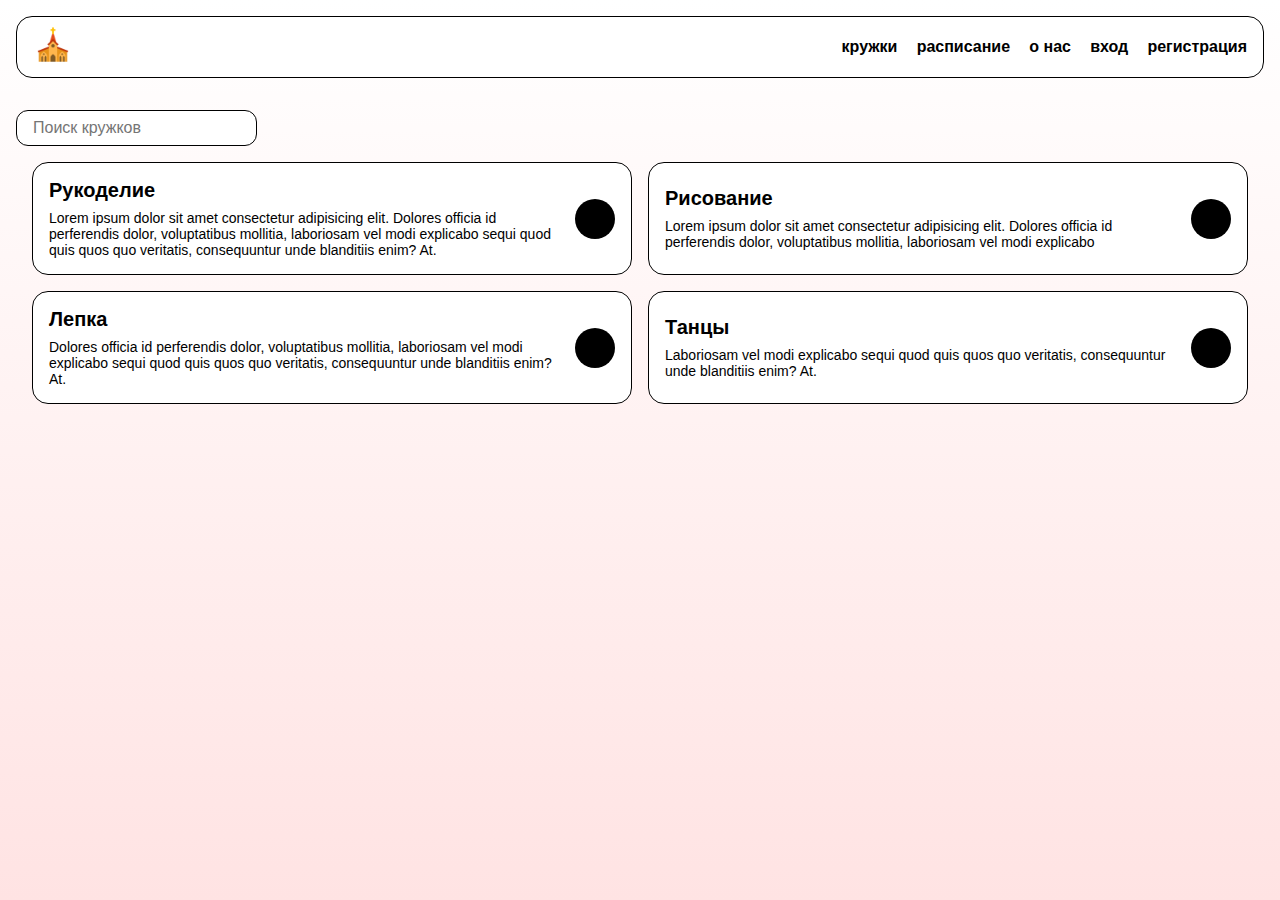
==== server/activities/templates/activities.html @ 14ea6c0c "feat: add page" ====
<!doctype html>
<html lang="ru">
  <head>
    <meta charset="UTF-8" />
    <meta name="viewport" content="width=device-width, initial-scale=1.0" />
    <link rel="stylesheet" href="activities.css" />
    <link
      rel="stylesheet"
      href="https://fonts.googleapis.com/css2?family=Material+Symbols+Outlined:opsz,wght,FILL,GRAD@20..48,100..700,0..1,-50..200"
    />
    <title>Кружки</title>
  </head>
  <body>
    <header>
      <a href="/">
        <img src="./church1.png" alt="church" class="logo_img" width="40" height="40" />
      </a>
      <nav>
        <ul>
          <li><a href="#">кружки</a></li>
          <li><a href="#">расписание</a></li>
          <li><a href="#">о нас</a></li>
          <li><a href="#">вход</a></li>
          <li><a href="#">регистрация</a></li>
        </ul>
      </nav>
    </header>

    <section class="filter">
      <input class="search-input" type="text" placeholder="Поиск кружков" />
    </section>

    <section class="activities-list">
      <div class="activity-item">
        <div class="activity-info">
          <h3>Рукоделие</h3>
          <p>
            Lorem ipsum dolor sit amet consectetur adipisicing elit. Dolores officia id perferendis
            dolor, voluptatibus mollitia, laboriosam vel modi explicabo sequi quod quis quos quo
            veritatis, consequuntur unde blanditiis enim? At.
          </p>
        </div>
        <div class="circle"></div>
      </div>
      <div class="activity-item">
        <div class="activity-info">
          <h3>Рисование</h3>
          <p>
            Lorem ipsum dolor sit amet consectetur adipisicing elit. Dolores officia id perferendis
            dolor, voluptatibus mollitia, laboriosam vel modi explicabo
          </p>
        </div>
        <div class="circle"></div>
      </div>
      <div class="activity-item">
        <div class="activity-info">
          <h3>Лепка</h3>
          <p>
            Dolores officia id perferendis dolor, voluptatibus mollitia, laboriosam vel modi
            explicabo sequi quod quis quos quo veritatis, consequuntur unde blanditiis enim? At.
          </p>
        </div>
        <div class="circle"></div>
      </div>
      <div class="activity-item">
        <div class="activity-info">
          <h3>Танцы</h3>
          <p>
            Laboriosam vel modi explicabo sequi quod quis quos quo veritatis, consequuntur unde
            blanditiis enim? At.
          </p>
        </div>
        <div class="circle"></div>
      </div>
    </section>
  </body>
</html>
---- server/activities/templates/activities.css ----
* {
  margin: 0;
  padding: 0;
  box-sizing: border-box;
}

body {
  font-family: Arial, sans-serif;
  background: linear-gradient(
    180deg,
    rgba(255, 255, 255) 0%,
    rgba(255, 227, 227) 100%
  );
  background-attachment: fixed;
}

header {
  background-color: white;
  border: 1px solid black;
  border-radius: 1rem;
  padding: 0.5rem 1rem;
  display: flex;
  justify-content: space-between;
  align-items: center;
  margin: 1rem;
}

nav ul {
  display: flex;
  align-items: center;
  gap: 1.2rem;
  list-style-type: none;
}

nav ul li a {
  text-decoration: none;
  color: black;
  font-weight: bold;
}

.activities-list {
  display: grid;
  grid-template-columns: 1fr 1fr;
  margin: 0 2rem;
  gap: 1rem;
}

@media (max-width: 768px) {
  .activities-list {
    grid-template-columns: 1fr;
  }
}

.activity-item {
  display: flex;
  align-items: center;
  justify-content: space-between;
  background-color: white;
  padding: 1rem;
  border-radius: 1rem;
  border: 1px solid black;
  transition: all 0.2s ease-in-out;
  cursor: pointer;
  gap: 0.5rem;
}

.activity-item:hover {
  transform: scale(1.01);
  box-shadow: 0 10px 10px rgba(0, 0, 0, 0.15);
}

.activity-info {
  display: flex;
  flex-direction: column;
  gap: 0.5rem;
}

.activity-info h3 {
  font-weight: bold;
  font-size: 1.25rem;
}

.activity-info p {
  font-size: 0.875rem;
}

.circle {
  width: 40px;
  height: 40px;
  background-color: black;
  aspect-ratio: 1;
  border-radius: 50%;
}

.search-input {
  font-size: 1rem;
  padding: 0.5rem 1rem;
  border-radius: 0.75rem;
  border: 1px solid black;
  margin: 1rem;
}

footer {
  background: #ffe3e3;
  padding: 50px 0;
}

footer .blocks {
  display: flex;
  justify-content: space-between;
}

footer .blocks p {
  width: 300px;
  margin: 15px 0;
}

footer .blocks h4 {
  font-weight: 500;
  font-size: 17px;
}

footer .blocks ul {
  list-style: none;
}

footer .blocks ul li {
  margin-top: 7px;
  opacity: 0.8;
}

footer hr {
  margin: 30px 0;
  border: 0;
  height: 0.6px;
  background: #fcc;
}
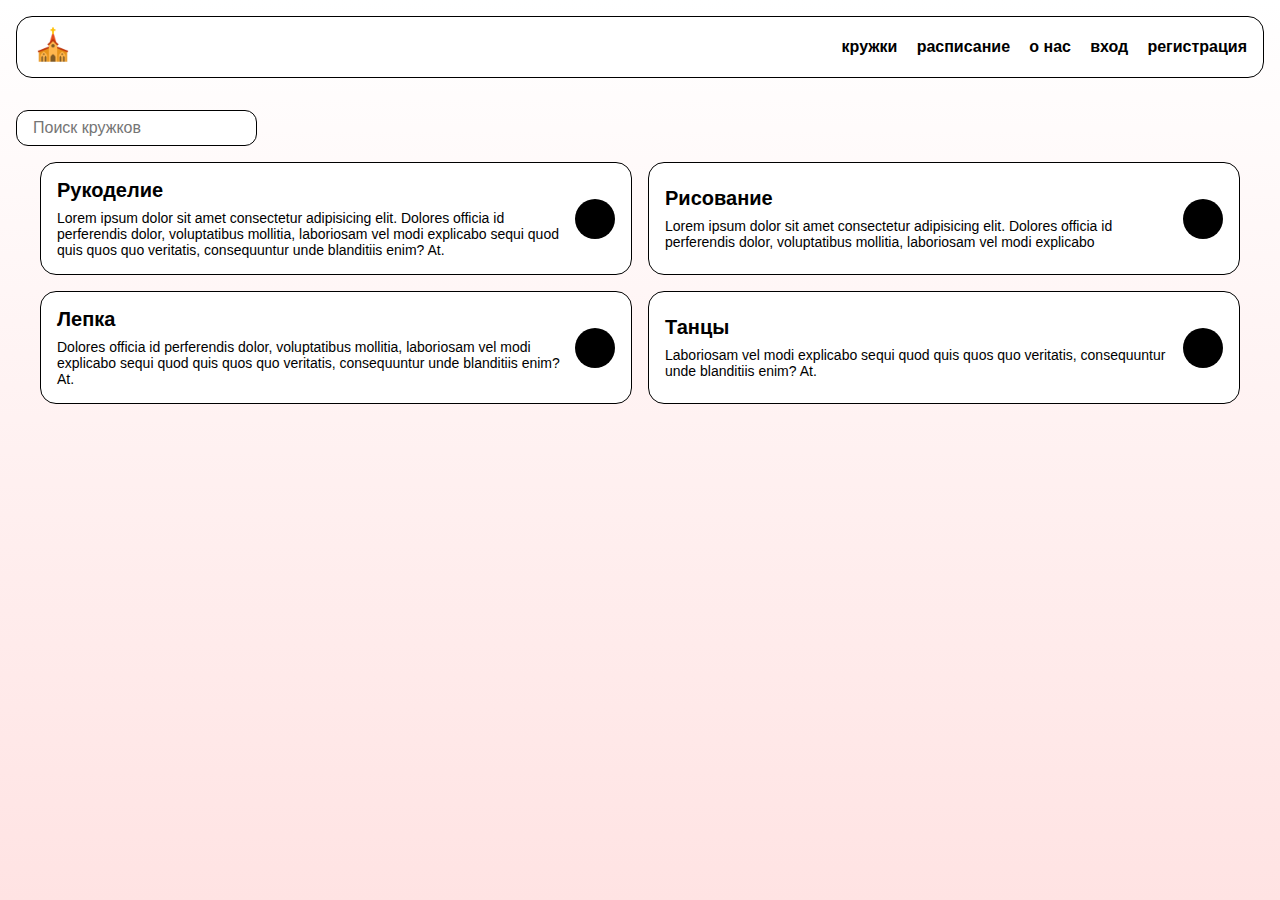
==== commit 7e95b65c: "feat: add container" ====
--- a/server/activities/templates/activities.html
+++ b/server/activities/templates/activities.html
@@ -30,7 +30,7 @@
       <input class="search-input" type="text" placeholder="Поиск кружков" />
     </section>
 
-    <section class="activities-list">
+    <section class="activities-list container">
       <div class="activity-item">
         <div class="activity-info">
           <h3>Рукоделие</h3>
--- a/server/activities/templates/activities.css
+++ b/server/activities/templates/activities.css
@@ -6,11 +6,7 @@
 
 body {
   font-family: Arial, sans-serif;
-  background: linear-gradient(
-    180deg,
-    rgba(255, 255, 255) 0%,
-    rgba(255, 227, 227) 100%
-  );
+  background: linear-gradient(180deg, rgba(255, 255, 255) 0%, rgba(255, 227, 227) 100%);
   background-attachment: fixed;
 }
 
@@ -38,10 +34,16 @@
   font-weight: bold;
 }
 
+.container {
+  max-width: 1200px;
+  width: 95%;
+  margin: auto;
+}
+
 .activities-list {
   display: grid;
   grid-template-columns: 1fr 1fr;
-  margin: 0 2rem;
+  margin: 0 auto;
   gap: 1rem;
 }
 
